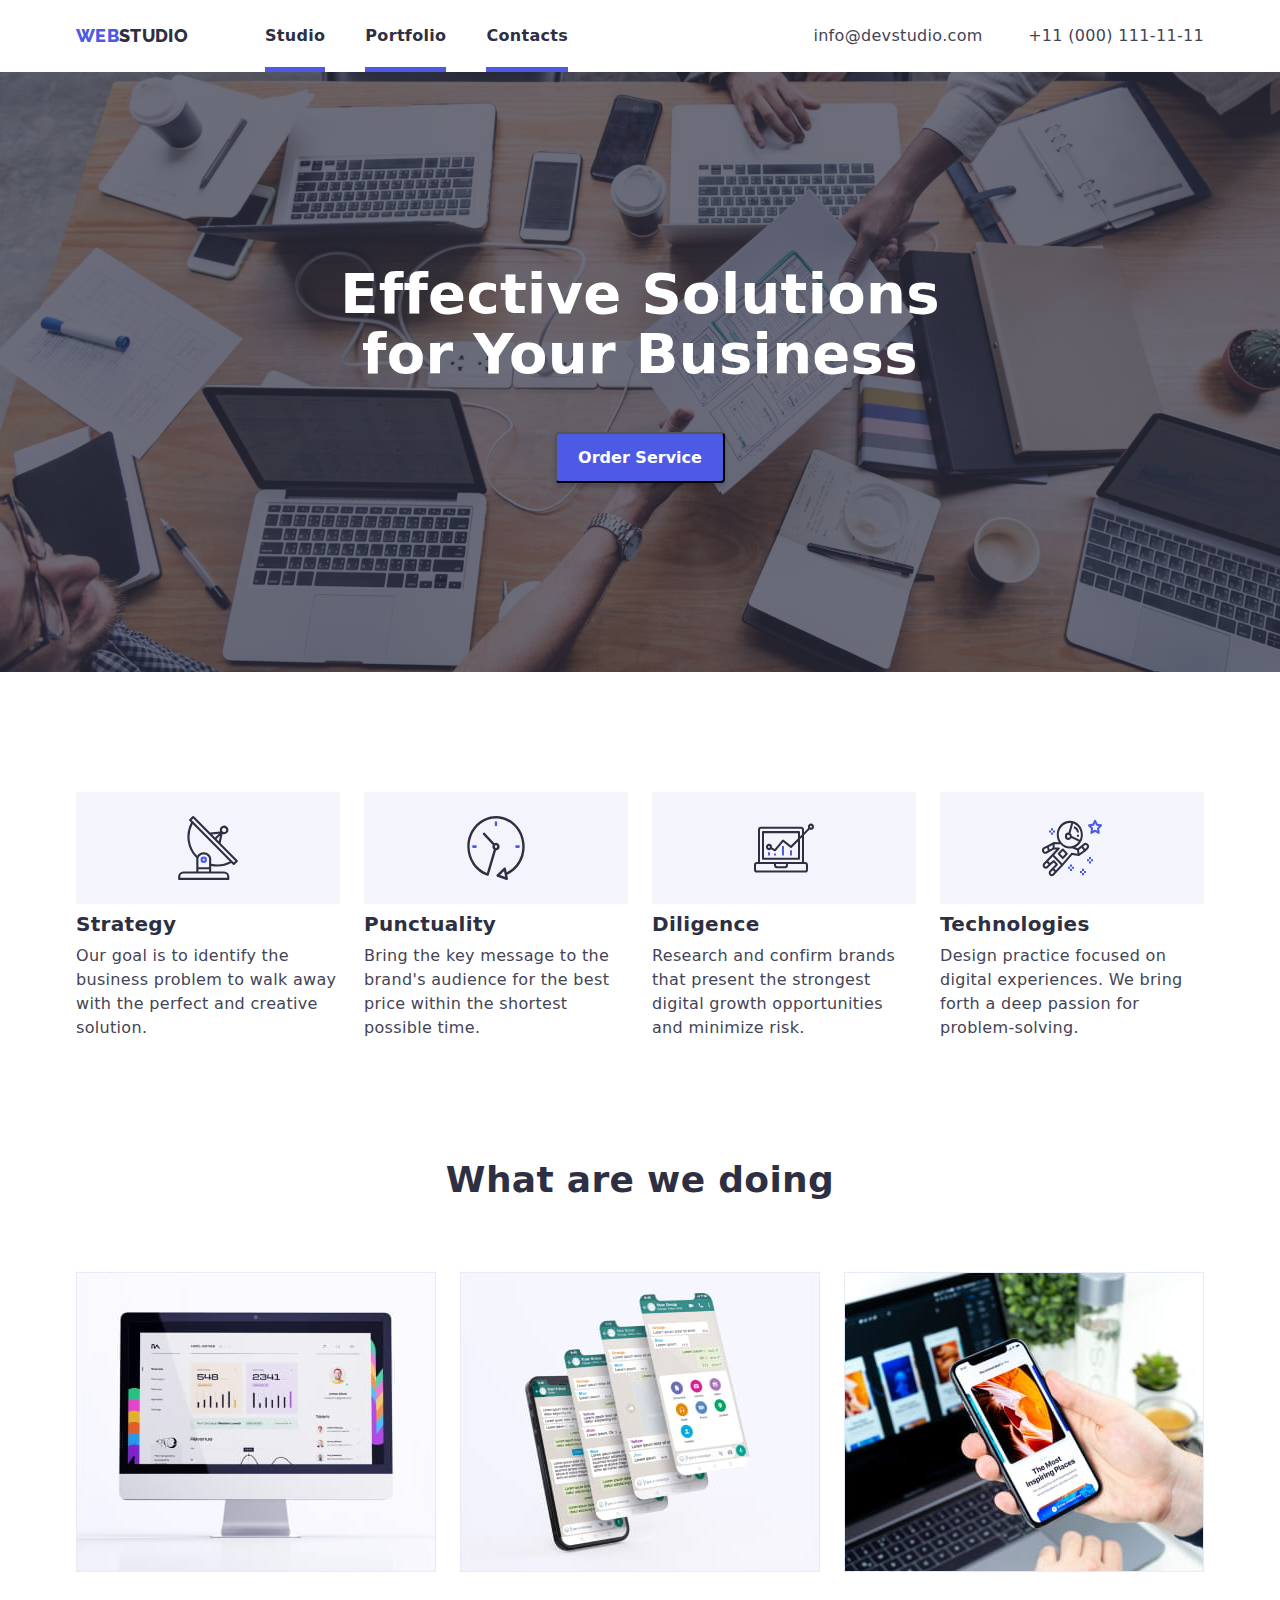
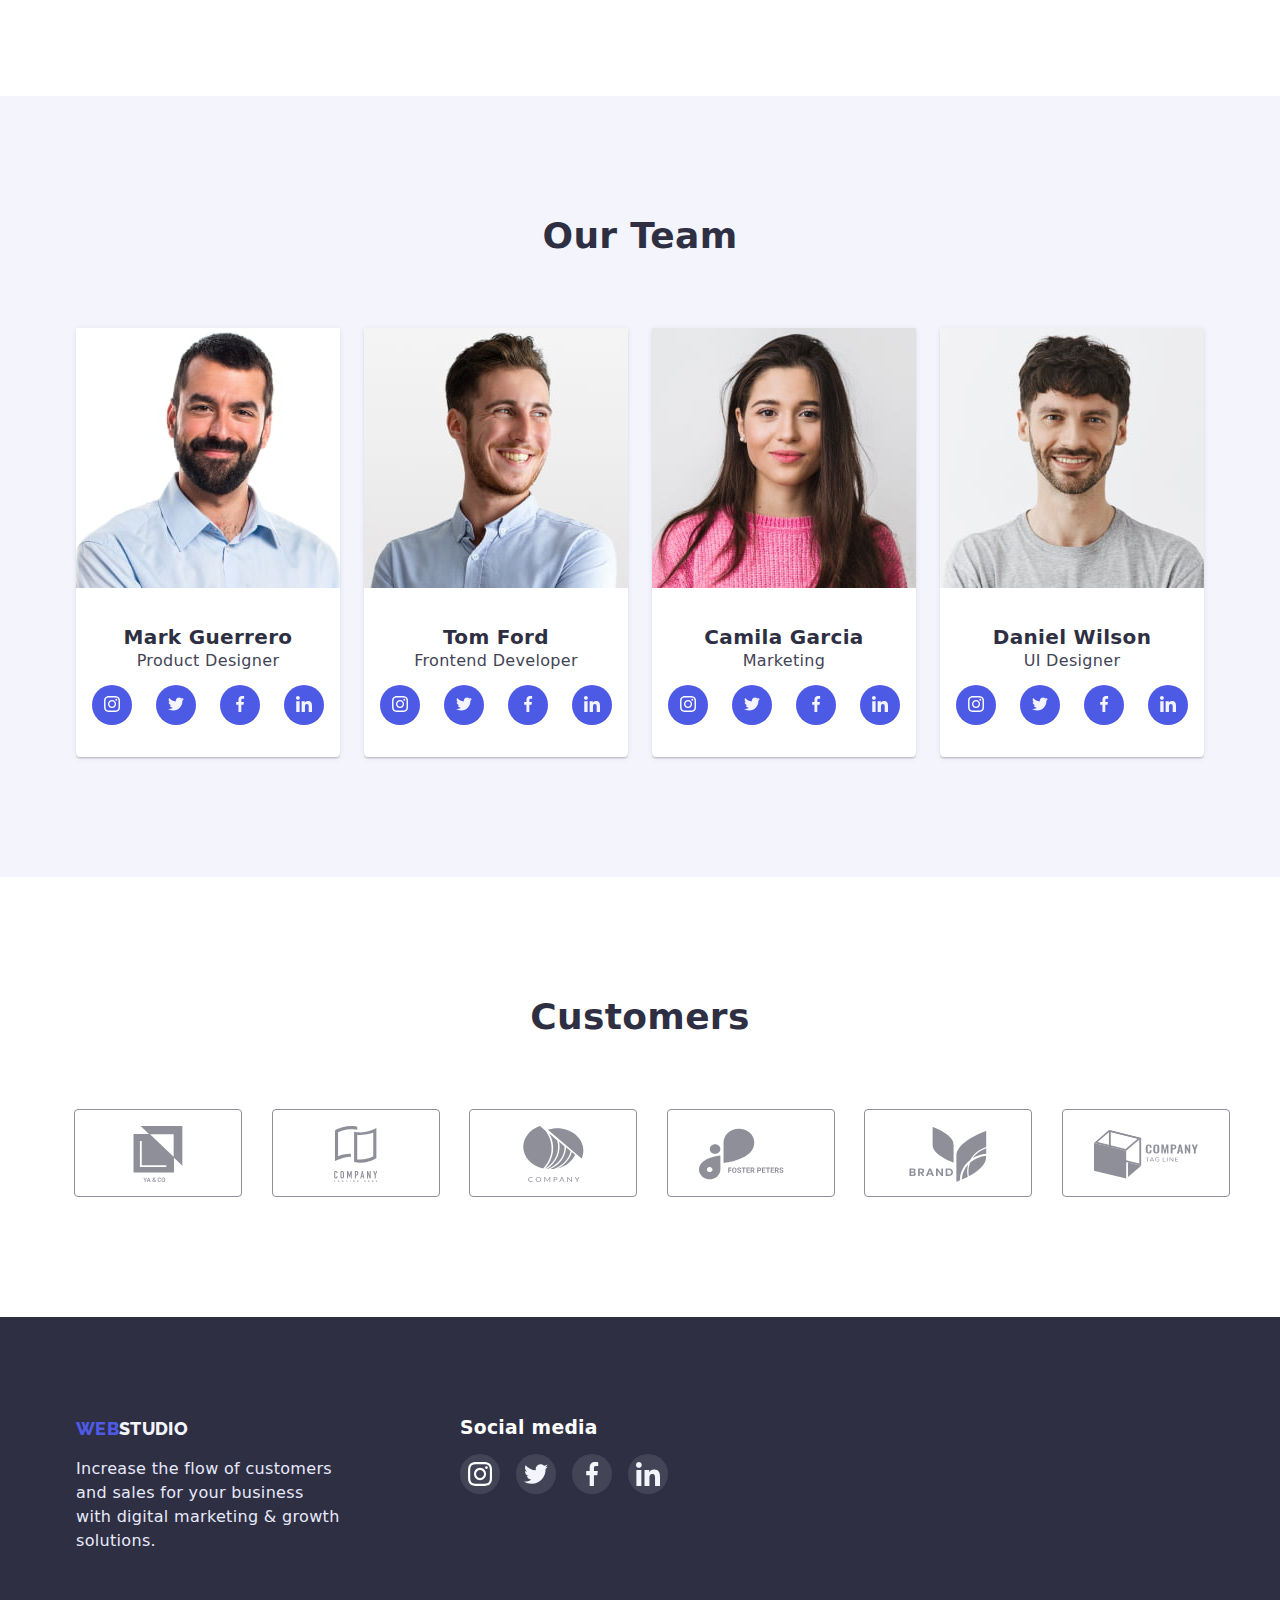
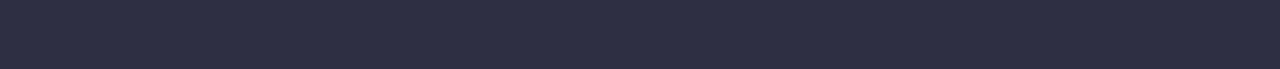
==== index.html @ 5c19c7af "fixed hw-5" ====
<!DOCTYPE html>
<html lang="en">
  <head>
    <meta charset="UTF-8" />
    <meta http-equiv="X-UA-Compatible" content="IE=edge" />
    <meta name="viewport" content="width=device-width, initial-scale=1.0" />
    <title>HW-6-</title>
    <link rel="preconnect" href="https://fonts.googleapis.com" />
    <link rel="preconnect" href="https://fonts.gstatic.com" crossorigin />
    <link
      href="https://fonts.googleapis.com/css2?family=Raleway:wght@800&family=Roboto:wght@400;700&display=swap"
      rel="stylesheet"
    />
    <link rel="stylesheet" href="css/styles.css" />
    <link rel="stylesheet" href="https://cdnjs.cloudflare.com/ajax/libs/modern-normalize/1.1.0/modern-normalize.min.css">
  </head>
  <body class="list" >
    <header class="header">
      <div class="container">
      <nav class="navigation">
        <a class="logo" href=""><span class="logo-web">WEB</span>STUDIO</a>
        <ul class="site-nav list">
          <li class="item"><a class="menu-link" href="index.html">Studio</a></li>
          <li class="item"><a class="menu-link is-hidden" href="portfolio.html">Portfolio</a></li>
          <li class="item"><a class="menu-link" href="">Contacts</a></li>
        </ul>
      </nav>
      <div class="contact">
      <a class="contacts" href="mailto:info@devstudio.com"
        >info@devstudio.com</a
      >
      <a class="contacts" href="tel:+11000111-11-11">+11 (000) 111-11-11</a>
      </div>
    </div>
    </header>
    <main>
      <div class="backdrop is-hidden" data-modal>
        <div class="modal">
          <button class="modal-btn" data-modal-close>
            <img class="icon-close" src="./images/close.jpg" alt="">
          </button>
        </div>
      </div>
      <section class="main">
        <div class="overlay">
        <h1 class="hero-title">Effective Solutions <br> for Your Business</h1>
        <button class="button-hero" type="button" data-modal-open>Order Service</button>
        </div>
      </section>
      <section class="about-company">
        <div class="container">
        <ul class="about list">
          <li class="about-item ">
            <h3>Strategy</h3>
            <p>
              Our goal is to identify the business problem to walk away with the
              perfect and creative solution.
            </p>
          </li>
          <li class="about-item">
            <h3>Punctuality</h3>
            <p>
              Bring the key message to the brand's audience for the best price
              within the shortest possible time.
            </p>
          </li>
          <li class="about-item ">
            <h3>Diligence</h3>
            <p>
              Research and confirm brands that present the strongest digital
              growth opportunities and minimize risk.
            </p>
          </li>
          <li class="about-item ">
            <h3>Technologies</h3>
            <p>
              Design practice focused on digital experiences. We bring forth a
              deep passion for problem-solving.
            </p>
          </li>
        </ul>
      </section>
      <section class="What-are-we-doing">
        <h2>What are we doing</h2>
        <div class="container">
        <ul class="image list">
          <li>
            <img src="./images/monitor.jpg" alt="monitor screen" width="360" />
          </li>
          <li>
            <img src="./images/tabs.jpg" alt="phone tabs" width="360" />
          </li>
          <li>
            <img
              src="./images/screens.jpg"
              alt="phone and laptop"
              width="360"
            />
          </li>
        </ul>
      </div>
      </section>
      <section class="team">
        <h2>Our Team</h2>
        <div class="container">
        <ul class="team-list list">
          
          <li>
            <img src="./images/img.jpg" alt="Mark Guerrero" />
            <div class="container-team">
            <h3>Mark Guerrero</h3>
            <p>Product Designer</p>
            <div class="icon-link">
            <a class="instagram" href="">
            <svg class="icon-instagram">
              <use href="./images/symbol-defs.svg#icon-instagram"></use>
            </svg>
            </a>
            <a class="twitter" href="">
            <svg class="icon-twitter">
              <use href="./images/symbol-defs.svg#icon-twitter"></use>
            </svg>
            </a>
            <a class="facebook" href="">
              <svg class="icon-facebook">
                <use href="./images/symbol-defs.svg#icon-facebook"></use>
              </svg>
              </a>
              <a class="linkedin" href="">
                <svg class="icon-linkedin">
                  <use href="./images/symbol-defs.svg#icon-linkedin"></use>
                </svg>
                </a>
              </div>
            </div>
          </li>
          <li>
            <img src="./images/img(1).jpg" alt="Tom Ford" />
            <div class="container-team">
            <h3>Tom Ford</h3>
            <p>Frontend Developer</p>
            <div class="icon-link">
              <a class="instagram" href="">
              <svg class="icon-instagram">
                <use href="./images/symbol-defs.svg#icon-instagram"></use>
              </svg>
              </a>
              <a class="twitter" href="">
              <svg class="icon-twitter">
                <use href="./images/symbol-defs.svg#icon-twitter"></use>
              </svg>
              </a>
              <a class="facebook" href="">
                <svg class="icon-facebook">
                  <use href="./images/symbol-defs.svg#icon-facebook"></use>
                </svg>
                </a>
                <a class="linkedin" href="">
                  <svg class="icon-linkedin">
                    <use href="./images/symbol-defs.svg#icon-linkedin"></use>
                  </svg>
                  </a>
                </div>
            </div>
          </li>
          <li>
            <img src="./images/img(2).jpg" alt="Camila Garcia" />
            <div class="container-team">
            <h3>Camila Garcia</h3>
            <p>Marketing</p>
            <div class="icon-link">
              <a class="instagram" href="">
              <svg class="icon-instagram">
                <use href="./images/symbol-defs.svg#icon-instagram"></use>
              </svg>
              </a>
              <a class="twitter" href="">
              <svg class="icon-twitter">
                <use href="./images/symbol-defs.svg#icon-twitter"></use>
              </svg>
              </a>
              <a class="facebook" href="">
                <svg class="icon-facebook">
                  <use href="./images/symbol-defs.svg#icon-facebook"></use>
                </svg>
                </a>
                <a class="linkedin" href="">
                  <svg class="icon-linkedin">
                    <use href="./images/symbol-defs.svg#icon-linkedin"></use>
                  </svg>
                  </a>
                </div>
            </div>
          </li>
          <li>
            <img src="./images/img(3).jpg" alt="Daniel Wilson" />
            <div class="container-team">
            <h3>Daniel Wilson</h3>
            <p>UI Designer</p>
            <div class="icon-link">
              <a class="instagram" href="">
              <svg class="icon-instagram">
                <use href="./images/symbol-defs.svg#icon-instagram"></use>
              </svg>
              </a>
              <a class="twitter" href="">
              <svg class="icon-twitter">
                <use href="./images/symbol-defs.svg#icon-twitter"></use>
              </svg>
              </a>
              <a class="facebook" href="">
                <svg class="icon-facebook">
                  <use href="./images/symbol-defs.svg#icon-facebook"></use>
                </svg>
                </a>
                <a class="linkedin" href="">
                  <svg class="icon-linkedin">
                    <use href="./images/symbol-defs.svg#icon-linkedin"></use>
                  </svg>
                  </a>
                </div>
            </div>
          </li>
        </ul>
      </div>
      </section>
      <section class="customers">
        <h2>Customers</h2>
        <div class="brands">
          <ul class="list">
            <li>
              <a class="link-brand" href="">
                <svg class="cust yaco">
                  <use href="./images/symbol-defs.svg#icon-yaco"></use>
                </svg>
                </a>
            </li>
            <li>
              <a class="link-brand" href="">
                <svg class="cust tagline">
                  <use href="./images/symbol-defs.svg#icon-tagline"></use>
                </svg>
                </a>
            </li>
            <li>
              <a class="link-brand" href="">
                <svg class="cust company">
                  <use href="./images/symbol-defs.svg#icon-company"></use>
                </svg>
                </a>
            </li>
            <li>
              <a class="link-brand" href="">
                <svg class="cust">
                  <use href="./images/symbol-defs.svg#icon-fosterpeters"></use>
                </svg>
                </a>
            </li>
            <li>
              <a class="link-brand" href="">
                <svg class="cust">
                  <use href="./images/symbol-defs.svg#icon-brand"></use>
                </svg>
                </a>
            </li>
            <li>
              <a class="link-brand" href="">
                <svg class="cust">
                  <use href="./images/symbol-defs.svg#icon-companytagline"></use>
                </svg>
                </a>
            </li>
          </ul>
          </div>
      </section>
    </main>
    <footer class="footer">
      <div class="container-footer">
        <div>
      <a class="logo-footer" href=""><span class="logo-web">WEB</span>STUDIO</a>
      <p>
        Increase the flow of customers and sales for your business with digital
        marketing & growth solutions.
      </p>
      </div>
      <div class="social-media">
        <h3>
          Social media
        </h3>
        <div class="link-footer">
        <ul class="list link-list-footer">
        <li><a class="instagramf" href="">
          <svg class="icon-instagramf">
            <use href="./images/symbol-defs.svg#icon-instagram"></use>
          </svg>
          </a></li>
          <li><a class="twitterf" href="">
          <svg class="icon-twitterf">
            <use href="./images/symbol-defs.svg#icon-twitter"></use>
          </svg>
          </a></li>
          <li><a class="facebookf" href="">
            <svg class="icon-facebookf">
              <use href="./images/symbol-defs.svg#icon-facebook"></use>
            </svg>
            </a></li>
            <li><a class="linkedinf" href="">
              <svg class="icon-linkedinf">
                <use href="./images/symbol-defs.svg#icon-linkedin"></use>
              </svg>
              </a></li>
            </ul>
            </div>
      </div>
    </div>
    </footer>
    <script src="./js/modal.js"></script>
  </body>
</html>
---- css/styles.css ----
:root {
  --primary-text-color: #fff;
  --secondary-text-color: #2e2f42;
  --title-text-color: #434455;
  --accent-color: #4d5ae5;
}

body {
  background-color: #fff;
  font-family: roboto, sans-serif;
  letter-spacing: 0.02em;
}

.list {
  list-style: none;
  padding: 0;
  margin: 0;
}
/* site nav */
.site-nav a {
  font-weight: 600;
  font-size: 16px;
  line-height: 1.5;
  text-decoration: none;
  color: var(--secondary-text-color);
}
.contacts {
  font-size: 16px;
  line-height: 1.5;
  color: #434455;
  text-decoration: none;
}
.logo-web {
  font-family: "Raleway";
  font-style: normal;
  font-weight: 800;
  font-size: 18px;
  line-height: 1.33;
  color: #4d5ae5;
  text-decoration: none;
}
.logo {
  font-family: "Raleway";
  font-style: normal;
  font-weight: 800;
  font-size: 18px;
  line-height: 1.33;
  color: #2e2f42;
  text-decoration: none;
  margin-right: 77px;
}
.item {
  position: relative;
}
.menu-link {
  transition: color 250ms cubic-bezier(0.4, 0, 0.2, 1);
}
.menu-link::after {
content: "";
display: inline-block;
position: absolute;
width: 100%;
height: 5px;
bottom: -24px;
left: 0;
background-color: #4D5AE5;
opacity: 1;
transition: opacity 250ms cubic-bezier(0.4, 0, 0.2, 1);
}
/* .menu-link:hover,
.menu-link:focus {
  color: #4D5AE5;
} */
/* .menu-link:hover::after,
.menu-link:focus::after {
  opacity: 1;
} */
.main h1 {
  font-weight: 600;
  font-size: 56px;
  line-height: 1.07;
  color: var(--primary-text-color);
  text-align: center;
}
.main {
  text-align: center;
}
.backdrop {
  position: fixed;
  top: 0;
  left: 0;

  width: 100%;
  height: 100%;

  background-color: rgba(46, 47, 66, 0.4);
  
  transition: opacity 250ms cubic-bezier(0.4, 0, 0.2, 1);
  
}
.modal {
  position: absolute;
  display: flex;
  top: 50%;
  left: 50%;
  transform: translate(-50%, -50%);
  flex-direction: row-reverse;
  
  width: 408px;
  height: 576px;

  background-color: #FCFCFC;
  border-radius: 4px;
}
.backdrop.is-hidden {
opacity: 0;
pointer-events: none;
visibility: hidden;
}
.modal-btn {
  padding: 0;
  text-align: center;
  display: flex;
  justify-content: center;
  padding-top: 8px;
  margin-top: 24px;
  margin-right: 24px;
  
  width: 24px;
  height: 24px;
  border-radius: 50%;
  cursor: pointer;
  border: 1px solid rgba(0, 0, 0, 0.1);
}
.icon-close {
  display: block;
  
}
.overlay {
  padding-top: 192px;
  justify-content: center;
  text-align: center;
  max-width: 1600px;
  height: 600px;
  margin-left: auto;
  margin-right: auto;
  background-image: linear-gradient(
      to right,
      rgba(46, 47, 66, 0.7),
      rgba(46, 47, 66, 0.7)
    ),
    url(../images/people-office.jpg);
  background-size: cover;
  background-repeat: no-repeat;
}
.navigation {
  display: flex;
}
.header {
  display: flex;
  align-items: center;

  padding-top: 24px;
  padding-bottom: 24px;

  background-color: #fff;
  box-shadow: 0px 2px 1px rgba(46, 47, 66, 0.08),
    0px 1px 1px rgba(46, 47, 66, 0.16), 0px 1px 6px rgba(46, 47, 66, 0.08);
}
.contact {
  margin-left: auto;
}
.contacts + .contacts {
  margin-left: 40px;
}
.site-nav {
  display: flex;
}
.item + .item {
  margin-left: 40px;
}
.hero-title {
  margin-top: 0;
  margin-bottom: 48px;
}

.about {
  display: flex;
}
.about li {
  width: 264px;
}
.about-item::before {
  display: block;
  content: "";
  height: 112px;
  background-color: #f4f4fd;
  margin-bottom: 8px;
}
.about-item:nth-child(1)::before {
  background-image: url(../images/antenna.svg);
  background-size: 60px 64px;
  background-repeat: no-repeat;
  background-position: center;
}
.about-item:nth-child(2)::before {
  background-image: url(../images/clock.svg);
  background-size: 60px 64px;
  background-repeat: no-repeat;
  background-position: center;
}
.about-item:nth-child(3)::before {
  background-image: url(../images/diagram.svg);
  background-size: 60px 64px;
  background-repeat: no-repeat;
  background-position: center;
}
.about-item:nth-child(4)::before {
  background-image: url(../images/astronaut.svg);
  background-size: 60px 64px;
  background-repeat: no-repeat;
  background-position: center;
}
.button-hero {
  width: 170px;
  height: 51px;
  left: 635px;
  top: 432px;
  box-shadow: 0px 4px 4px rgba(0, 0, 0, 0.15);
  border-radius: 4px;
  background-color: var(--accent-color);
  box-shadow: 0px 4px 4px rgba(0, 0, 0, 0.15);
  border-radius: 4px;

  font-weight: 600;
  font-size: 16px;
  line-height: 1.19;
  color: #ffffff;
  cursor: pointer;
  transition-property: background-color;
  transition-duration: 250ms;
  transition-timing-function: cubic-bezier(0.4, 0, 0.2, 1);
}
.button-hero:hover,
.button-hero:focus {
  background-color: #404BBF;
}
.about-company {
  background-color: #fff;
  padding-top: 120px;
  padding-bottom: 120px;
}
.about li + li {
  margin-left: 24px;
}
.about-company h3 {
  font-weight: 600;
  font-size: 20px;
  line-height: 1.2;
  color: var(--secondary-text-color);
}
.about-company p {
  font-size: 16px;
  line-height: 1.5;
  color: var(--title-text-color);
}
.What-are-we-doing {
  text-align: center;
  padding-bottom: 120px;
}
.image {
  display: flex;
}

.image li + li {
  margin-left: 24px;
}
.What-are-we-doing h2 {
  font-weight: 600;
  font-size: 36px;
  line-height: 1.11;
  color: var(--secondary-text-color);
  margin: 0;
  margin-bottom: 72px;
}
.team {
  text-align: center;
  margin: 0;
  padding-top: 120px;
  background-color: #f4f4fd;
  padding-bottom: 120px;
}
.icon-link {
  display: flex;
  margin-top: 12px;
  
}
.icon-instagram {
  width: 16px;
  height: 16px;
  cursor: pointer;
  margin-top: 28%;
  fill: #fff;
}
.instagram {
  display: block;
  width: 40px;
  height: 40px;
  background-color: #4d5ae5;
  border-radius: 50%;
  margin-left: 16px;
}

.twitter {
  display: block;
  width: 40px;
  height: 40px;
  background-color: #4d5ae5;
  border-radius: 50%;
  margin-left: 24px;
}
.icon-twitter {
  width: 16px;
  height: 16px;
  cursor: pointer;
  margin-top: 28%;
  fill: #fff;
}
.facebook {
  display: block;
  width: 40px;
  height: 40px;
  background-color: #4d5ae5;
  border-radius: 50%;
  margin-left: 24px;
}
.icon-facebook {
  width: 16px;
  height: 16px;
  cursor: pointer;
  margin-top: 28%;
  fill: #fff;
}
.linkedin {
  display: block;
  width: 40px;
  height: 40px;
  background-color: #4d5ae5;
  border-radius: 50%;
  margin-left: 24px;
}
.icon-linkedin {
  width: 16px;
  height: 16px;
  cursor: pointer;
  margin-top: 28%;
  fill: #fff;
}
.link-list-footer {
  display: flex;
}
.instagramf {
  width: 100%;
  height: 100%;
  transition-property: background-color;
  transition-duration: 250ms;
  transition-timing-function:  cubic-bezier(0.4, 0, 0.2, 1);
}
.link-list-footer a {
  display: flex;
  width: 40px;
  height: 40px;
  background-color: rgba(255, 255, 255, 0.1);
  border-radius: 50%;
  align-items: center;
  justify-content: center;
}
.instagramf:hover,
.instagramf:focus {
  background-color: #31D0AA;
  border-radius: 50%;
  
}
.twitterf:hover,
.twitterf:focus {
  background-color: #31D0AA;
  border-radius: 50%;
}
.facebookf:hover,
.facebookf:focus {
  background-color: #31D0AA;
  border-radius: 50%;
}
.linkedinf:hover,
.linkedinf:focus {
  background-color: #31D0AA;
  border-radius: 50%;
}
 
.icon-instagramf {
  width: 24px;
  height: 24px;
  cursor: pointer;
  fill: #fff;
}
.icon-twitterf {
  width: 24px;
  height: 24px;
  cursor: pointer;
  fill: #fff;
}
.twitterf {
  width: 40px;
  height: 40px;
  background-color: rgba(255, 255, 255, 0.1);
  border-radius: 50%;
  margin-left: 16px;
  transition-property: background-color;
  transition-duration: 250ms;
  transition-timing-function:  cubic-bezier(0.4, 0, 0.2, 1);
}
.facebookf {
  width: 40px;
  height: 40px;
  background-color: rgba(255, 255, 255, 0.1);
  border-radius: 50%;
  margin-left: 16px;
  transition-property: background-color;
  transition-duration: 250ms;
  transition-timing-function:  cubic-bezier(0.4, 0, 0.2, 1);
}
.icon-facebookf {
  width: 24px;
  height: 24px;
  cursor: pointer;
  fill: #fff;
}
.linkedinf {
  width: 40px;
  height: 40px;
  background-color: rgba(255, 255, 255, 0.1);
  border-radius: 50%;
  margin-left: 16px;
  transition-property: background-color;
  transition-duration: 250ms;
  transition-timing-function:  cubic-bezier(0.4, 0, 0.2, 1);
}
.icon-linkedinf {
  width: 24px;
  height: 24px;
  cursor: pointer;
  fill: #fff;
}
.team-list li + li {
  margin-left: 24px;
}
.team-list {
  display: flex;
}
.team-list li {
  background-color: #fff;
  box-shadow: 0px 1px 6px rgba(46, 47, 66, 0.08),
    0px 1px 1px rgba(46, 47, 66, 0.16), 0px 2px 1px rgba(46, 47, 66, 0.08);
  border-radius: 0px 0px 4px 4px;
  border-radius: 0px 0px 4px 4px;
}
.container-team {
  padding-top: 32px;
  padding-bottom: 32px;
}
.team h2 {
  font-weight: 600;
  font-size: 36px;
  line-height: 1.11;
  color: var(--secondary-text-color);
  margin: 0;
  margin-bottom: 72px;
}
.team p {
  font-size: 16px;
  line-height: 1.5;
  color: var(--title-text-color);
  margin: 0;
}
.team h3 {
  font-weight: 600;
  font-size: 20px;
  line-height: 1.2;
  color: var(--secondary-text-color);
  margin: 0;
}
.footer p {
  font-size: 16px;
  line-height: 1.5;
  color: #e7e9fc;
  margin-top: 16px;
}
.customers {
  text-align: center;
  padding: 120px 0;
}
.customers h2 {
  margin: 0;
  margin-bottom: 72px;
  font-weight: 600;
  font-size: 36px;
  line-height: 1.11;
  color: var(--secondary-text-color);
}
.brands {
  display: flex;
  display: inline-block;
  margin: 0 auto;
  padding-left: 15px;
  padding-right: 15px;
}
.brands li {
  width: 168px;
  height: 88px;
  display: inline-block;
  margin-left: 24px;
}
.link-brand {
  border: 1px solid #8E8F99;
  display: block;
  width: 168px;
  height: 88px;
  border-radius: 4px;
  color: #8E8F99;
  transition-property: color;
  transition-duration: 250ms;
  transition-timing-function:  cubic-bezier(0.4, 0, 0.2, 1);
}
.cust {
  margin-top: 10%;
  fill: currentColor;
  width: 104px;
  height: 56px;
  
}

.link-brand:hover,
.link-brand:focus {
  border: 1px solid #4D5AE5;
  color: #4D5AE5;
  
}


.footer {
  background-color: #2e2f42;
  padding-top: 100px;
  padding-bottom: 100px;
}
.logo-footer {
  text-decoration: none;
  margin-bottom: 16px;
}
.footer a {
  font-family: "Raleway";
  font-style: normal;
  font-weight: 800;
  font-size: 18px;
  line-height: 1.16;
  color: #f4f4fd;
}
.footer p {
  width: 264px;
  margin-top: 16px;
}
.social-media {
  margin-left: 120px; 
}
.social-media h3{
  margin: 0;
  margin-bottom: 16px;
  color: #fff;
}
.link-footer {
  display: flex;
}
.radio-button {
  background-color: #f4f4fd;
  color: #4d5ae5;
  border: 1px solid #e7e9fc;
  border-radius: 4px;
  padding: 12px 24px;
  font-weight: 600;
  font-size: 16px;
  line-height: 1.5;
  
  margin-left: 24px;
  align-items: flex-start;
  transition-property: background-color, box-shadow;
  transition-duration: 250ms;
  transition-timing-function:  cubic-bezier(0.4, 0, 0.2, 1);
}
.radio-button:hover,
.radio-button:focus {
  background-color: #4d5ae5;
  color: #ffffff;
  cursor: pointer;
  box-shadow: 0px 3px 1px rgba(0, 0, 0, 0.1), 0px 2px 1px rgba(0, 0, 0, 0.08), 0px 2px 2px rgba(0, 0, 0, 0.12);
  border-radius: 4px;
}
.portfolio-main li:hover,
.portfolio-main li:focus{
  box-shadow: 0px 1px 6px rgba(46, 47, 66, 0.08), 0px 1px 1px rgba(46, 47, 66, 0.16), 0px 2px 1px rgba(46, 47, 66, 0.08);
}
.portfolio-link h3 {
  font-weight: 600;
  font-size: 20px;
  line-height: 1.2;
  color: var(--secondary-text-color);
  margin: 0;
}
.portfolio-main li:hover .main-overlay,
.portfolio-main li:focus .main-overlay {
  transform: translateY(0);
}
.portfolio-img {
  position: relative;
  width: 360px;
  height: 300px;
  overflow: hidden;
}
.portfolio-link .main-overlay p {
  
  font-size: 16px;
  line-height: 1.5;
  color: #fff;
  margin: 0;
}
.main-overlay {
  position: absolute;
  width: 360px;
  height: 300px;
  background-color: rgba(77, 90, 229, 0.7);
  top: 0;
  left: 0;
  transform: translateY(100%);
  transition: transform 250ms cubic-bezier(0.4, 0, 0.2, 1);
}
.portfolio-link p {
  font-size: 16px;
  line-height: 1.5;
  color: var(--title-text-color);
  margin: 0;
}
.portfolio-main a {
  text-decoration: none;
}
.radio-btn {
  display: flex;
  margin-bottom: 72px;
}
.main-content {
  margin: 0;
  padding: 0;
  padding-top: 96px;

  padding-bottom: 120px;
}
.btn {
  margin-left: 380px;
  margin-right: 380px;
  margin-top: 96px;
  margin-bottom: 72px;
  text-align: center;
}
.portfolio-main {
  display: flex;
  flex-wrap: wrap;
  
}

.portfolio-main li {
  width: 360px;
  margin-right: 24px;
  margin-bottom: 48px;
  border: 0.5px solid #F4F4FD;
  transition-property: box-shadow;
  transition-duration: 250ms;
  transition-timing-function: cubic-bezier(0.4, 0, 0.2, 1);
}
.portfolio-main li:nth-child(3n) {
  margin-right: 0;
}
.portfolio-main li:nth-last-child(-n + 3) {
  margin-bottom: 0px;
}
.container {
  display: flex;
  width: 1158px;
  margin: 0 auto;
  padding-left: 15px;
  padding-right: 15px;
}
.about h3 {
  margin: 0;
}
.about p {
  margin: 0;
  margin-top: 8px;
}
.container-footer {
  display: flex;
  width: 1158px;
  padding-left: 15px;
  margin: 0 auto;
  padding-right: 15px;
}
.container-main {
  flex-wrap: wrap;
  width: 1158px;
  margin: 0 auto;
  display: flex;
  justify-content: center;
}
.container-content-main {
  padding-top: 32px;
  padding-bottom: 32px;
  padding-left: 15px;
  padding-right: 15px;
}
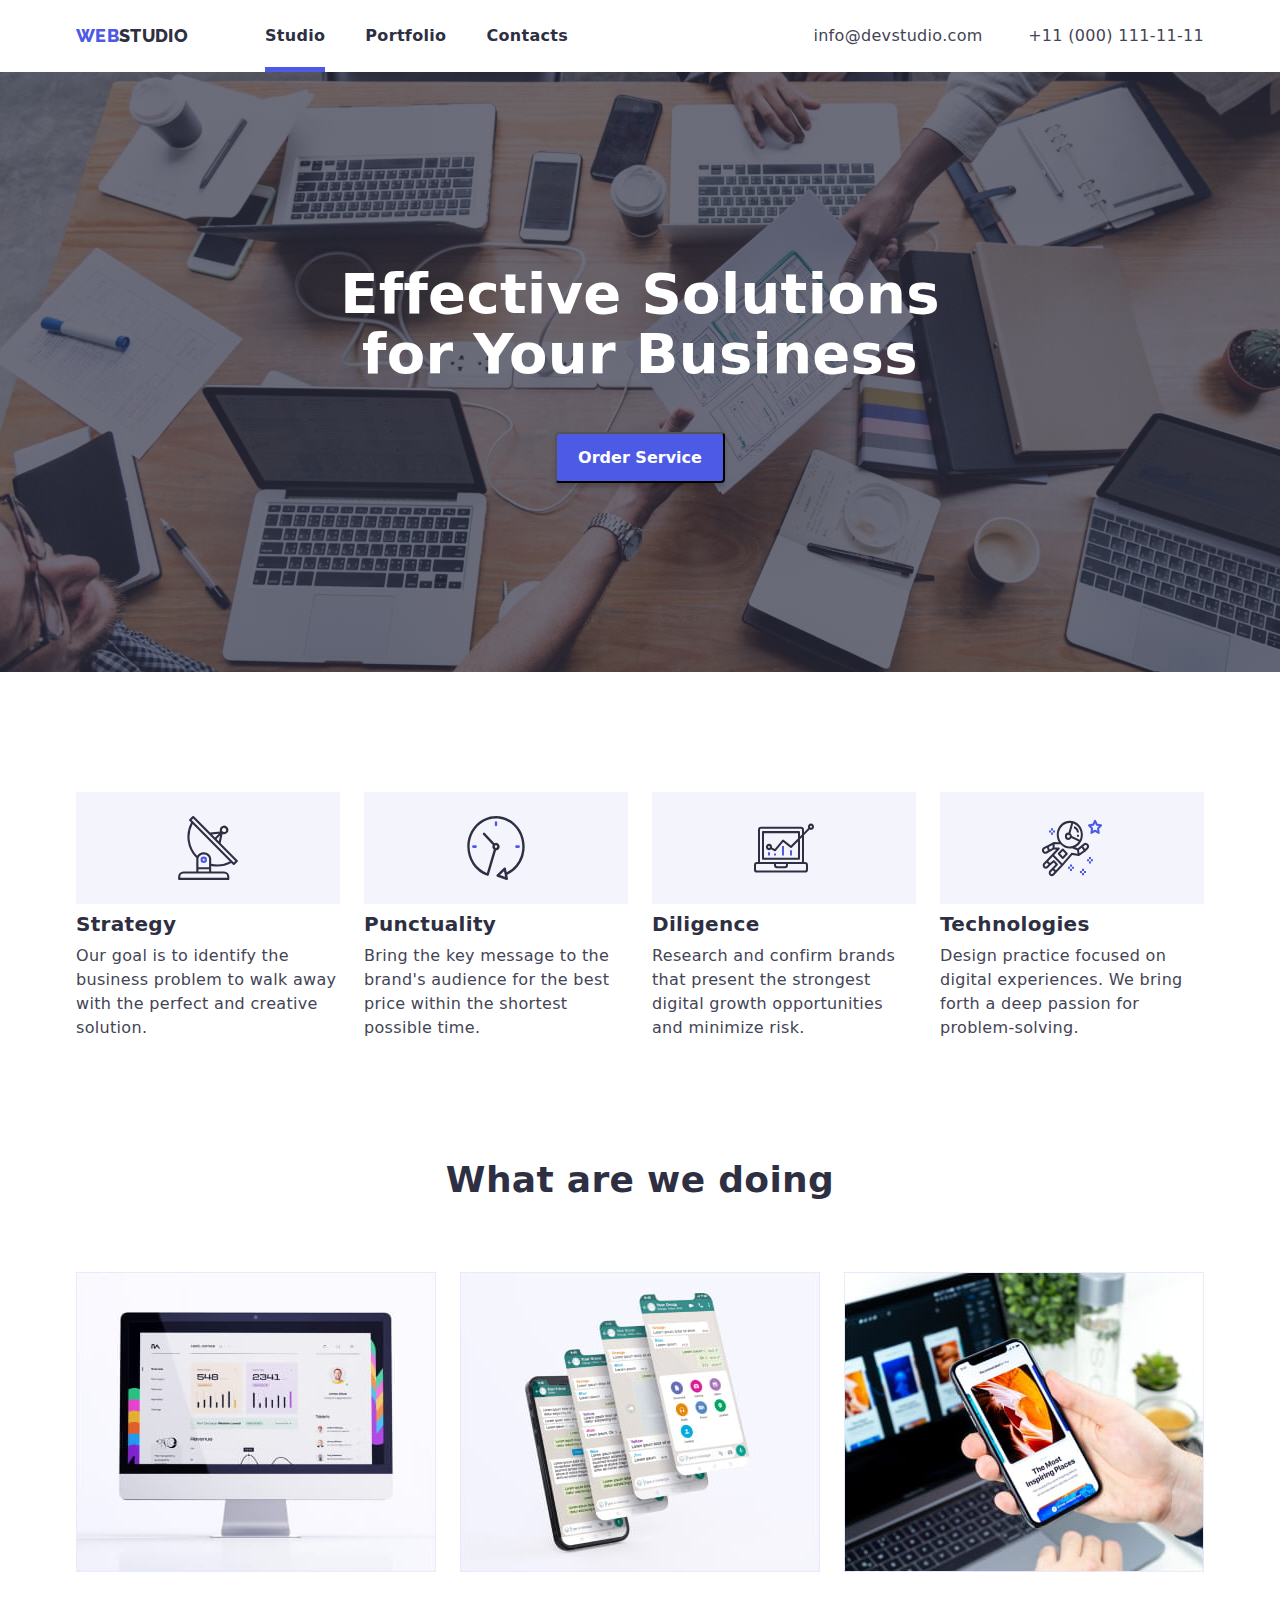
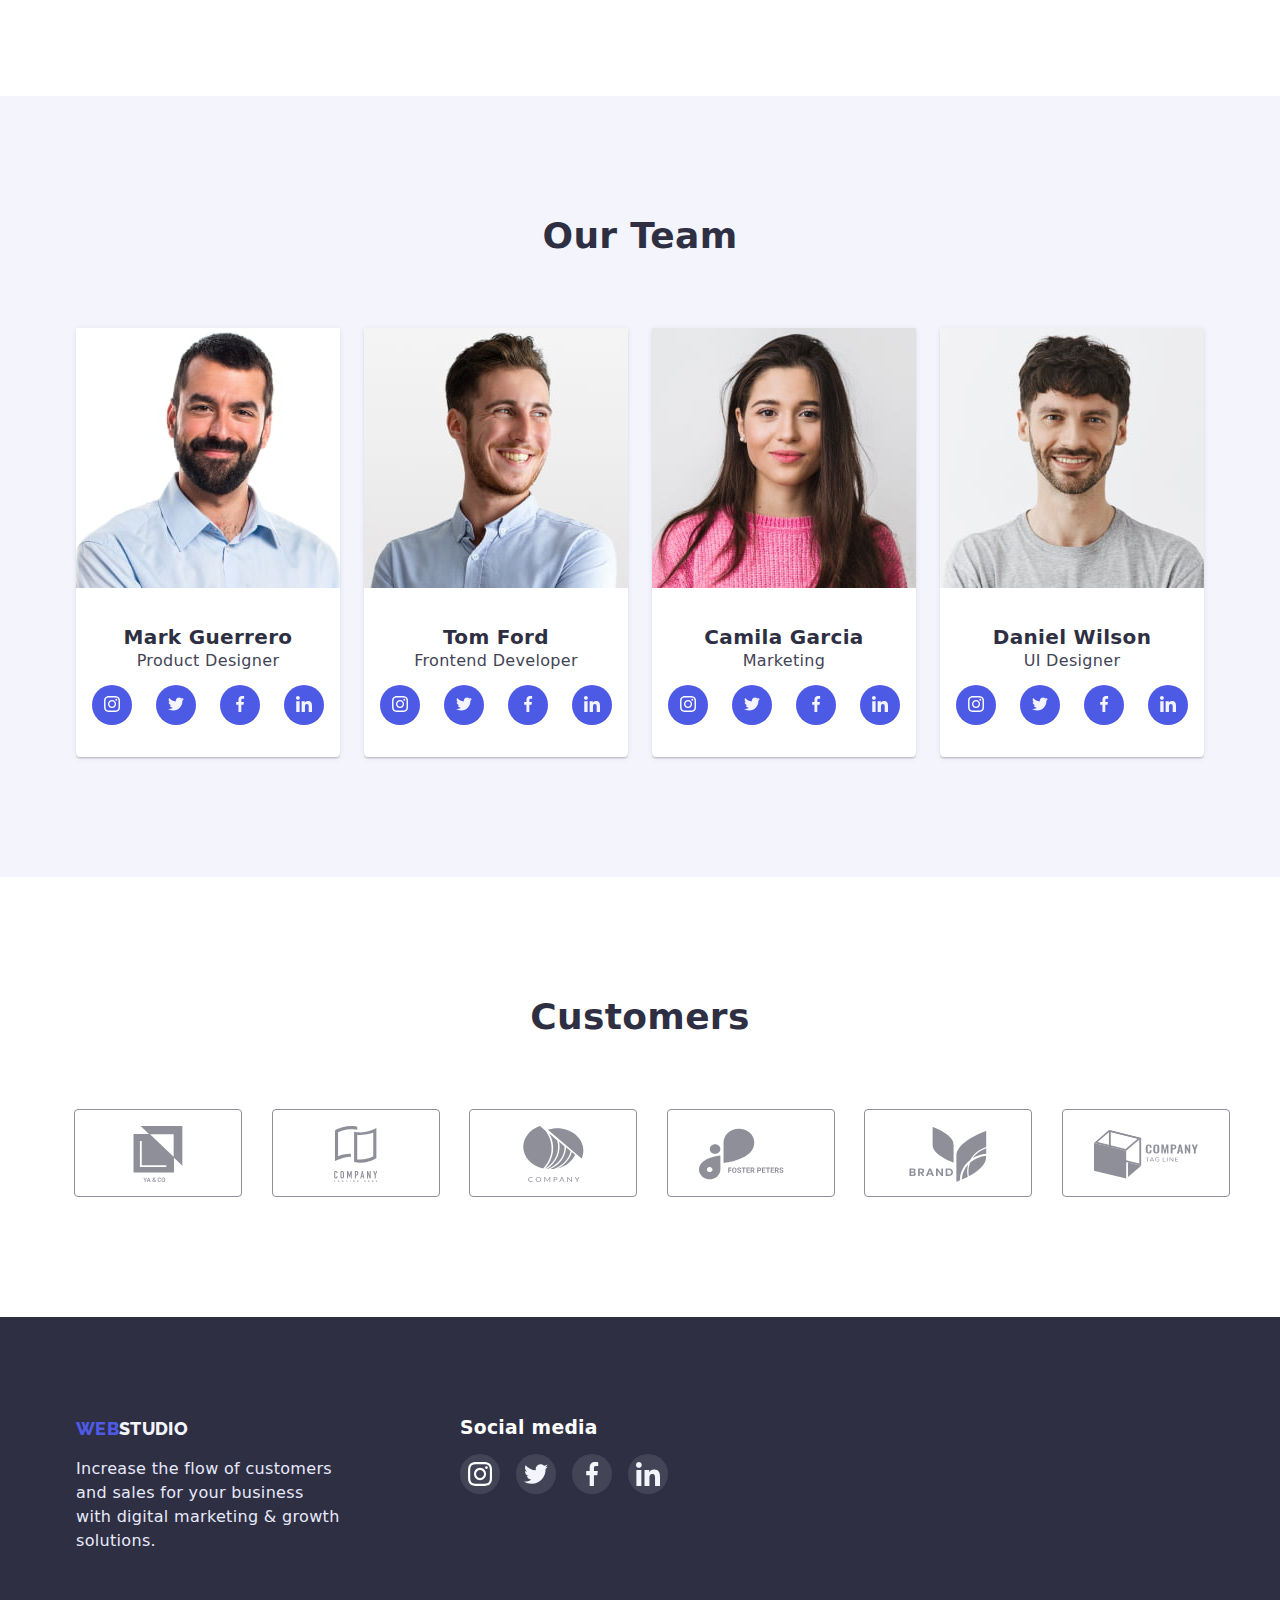
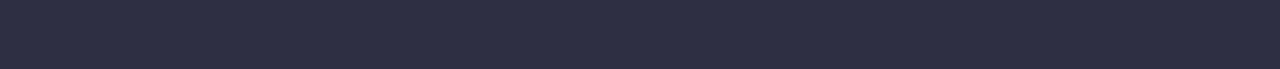
==== commit 29d821ff: "fixed" ====
--- a/index.html
+++ b/index.html
@@ -20,8 +20,8 @@
       <nav class="navigation">
         <a class="logo" href=""><span class="logo-web">WEB</span>STUDIO</a>
         <ul class="site-nav list">
-          <li class="item"><a class="menu-link" href="index.html">Studio</a></li>
-          <li class="item"><a class="menu-link is-hidden" href="portfolio.html">Portfolio</a></li>
+          <li class="item"><a class="menu-link current" href="index.html">Studio</a></li>
+          <li class="item"><a class="menu-link" href="portfolio.html">Portfolio</a></li>
           <li class="item"><a class="menu-link" href="">Contacts</a></li>
         </ul>
       </nav>
--- a/css/styles.css
+++ b/css/styles.css
@@ -55,7 +55,7 @@
 .menu-link {
   transition: color 250ms cubic-bezier(0.4, 0, 0.2, 1);
 }
-.menu-link::after {
+.current::after {
 content: "";
 display: inline-block;
 position: absolute;
@@ -67,14 +67,11 @@
 opacity: 1;
 transition: opacity 250ms cubic-bezier(0.4, 0, 0.2, 1);
 }
-/* .menu-link:hover,
+.menu-link:hover,
 .menu-link:focus {
   color: #4D5AE5;
-} */
-/* .menu-link:hover::after,
-.menu-link:focus::after {
-  opacity: 1;
-} */
+}
+
 .main h1 {
   font-weight: 600;
   font-size: 56px;
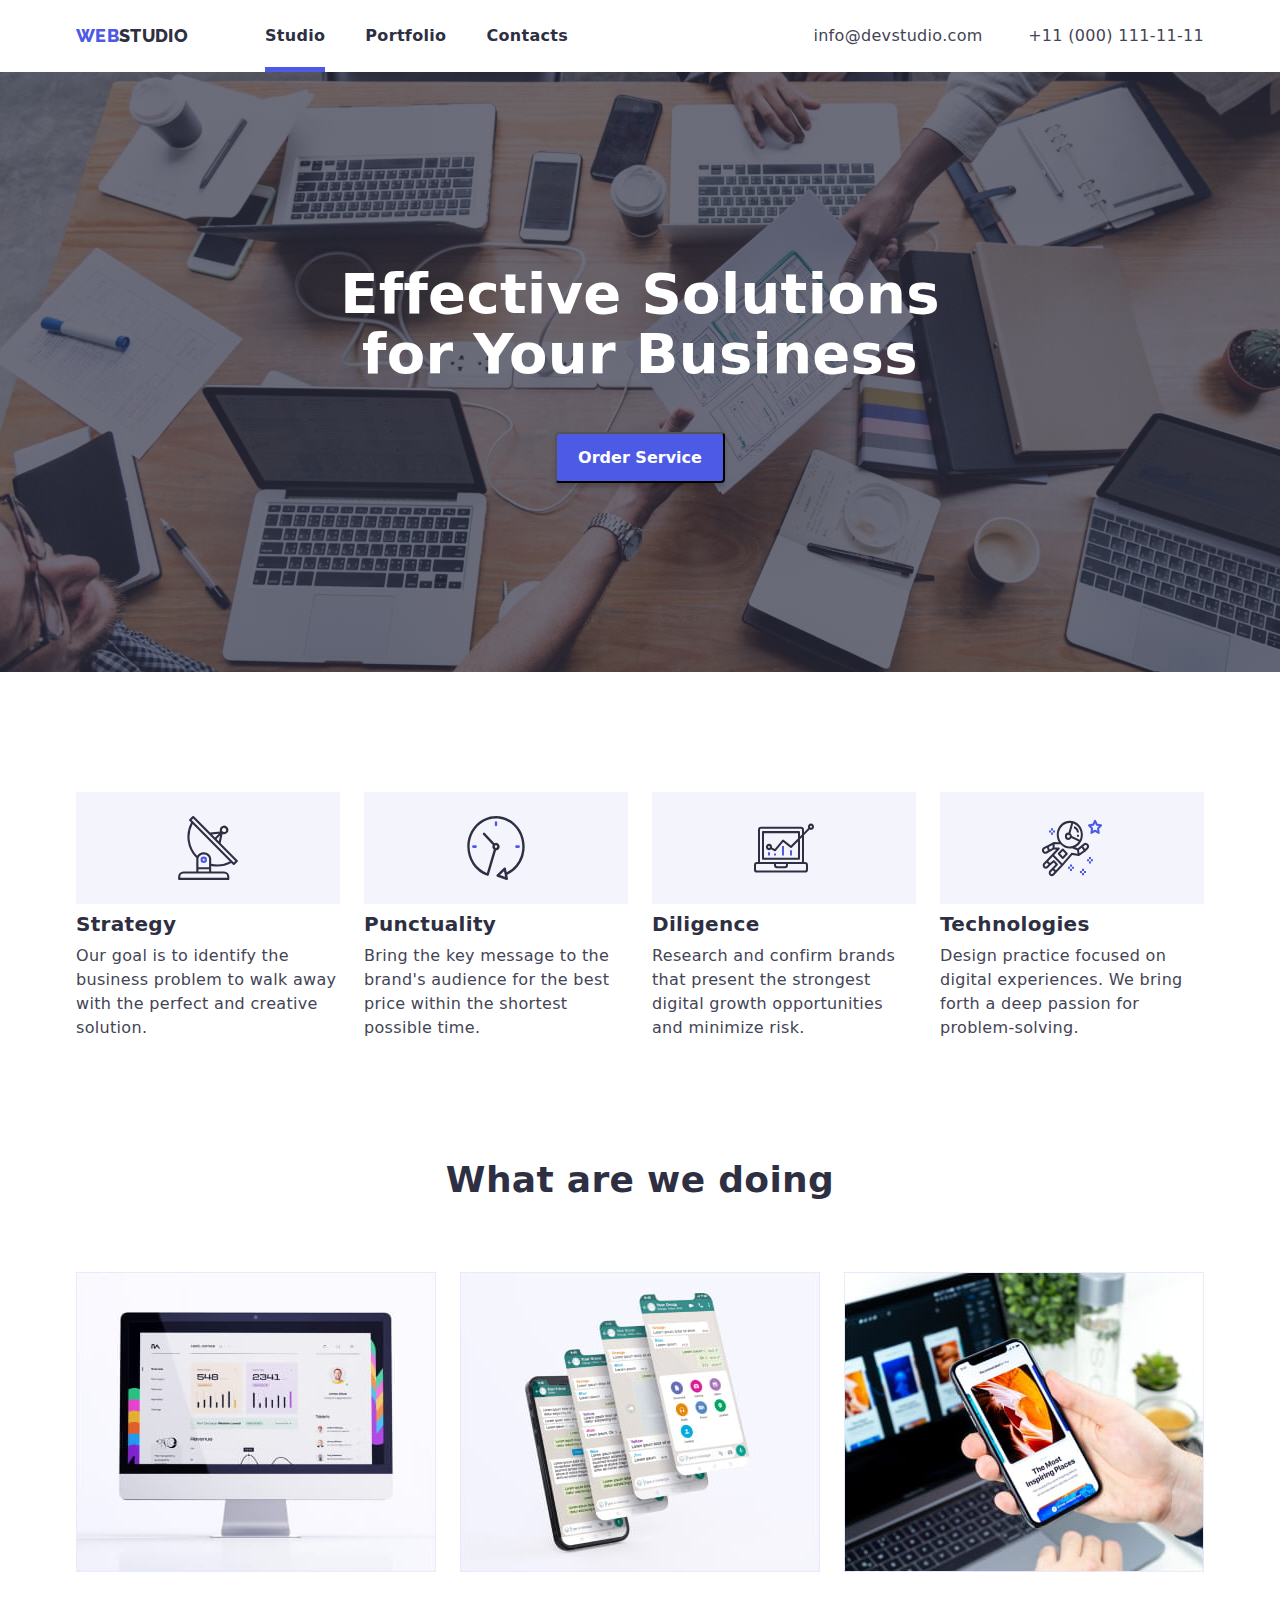
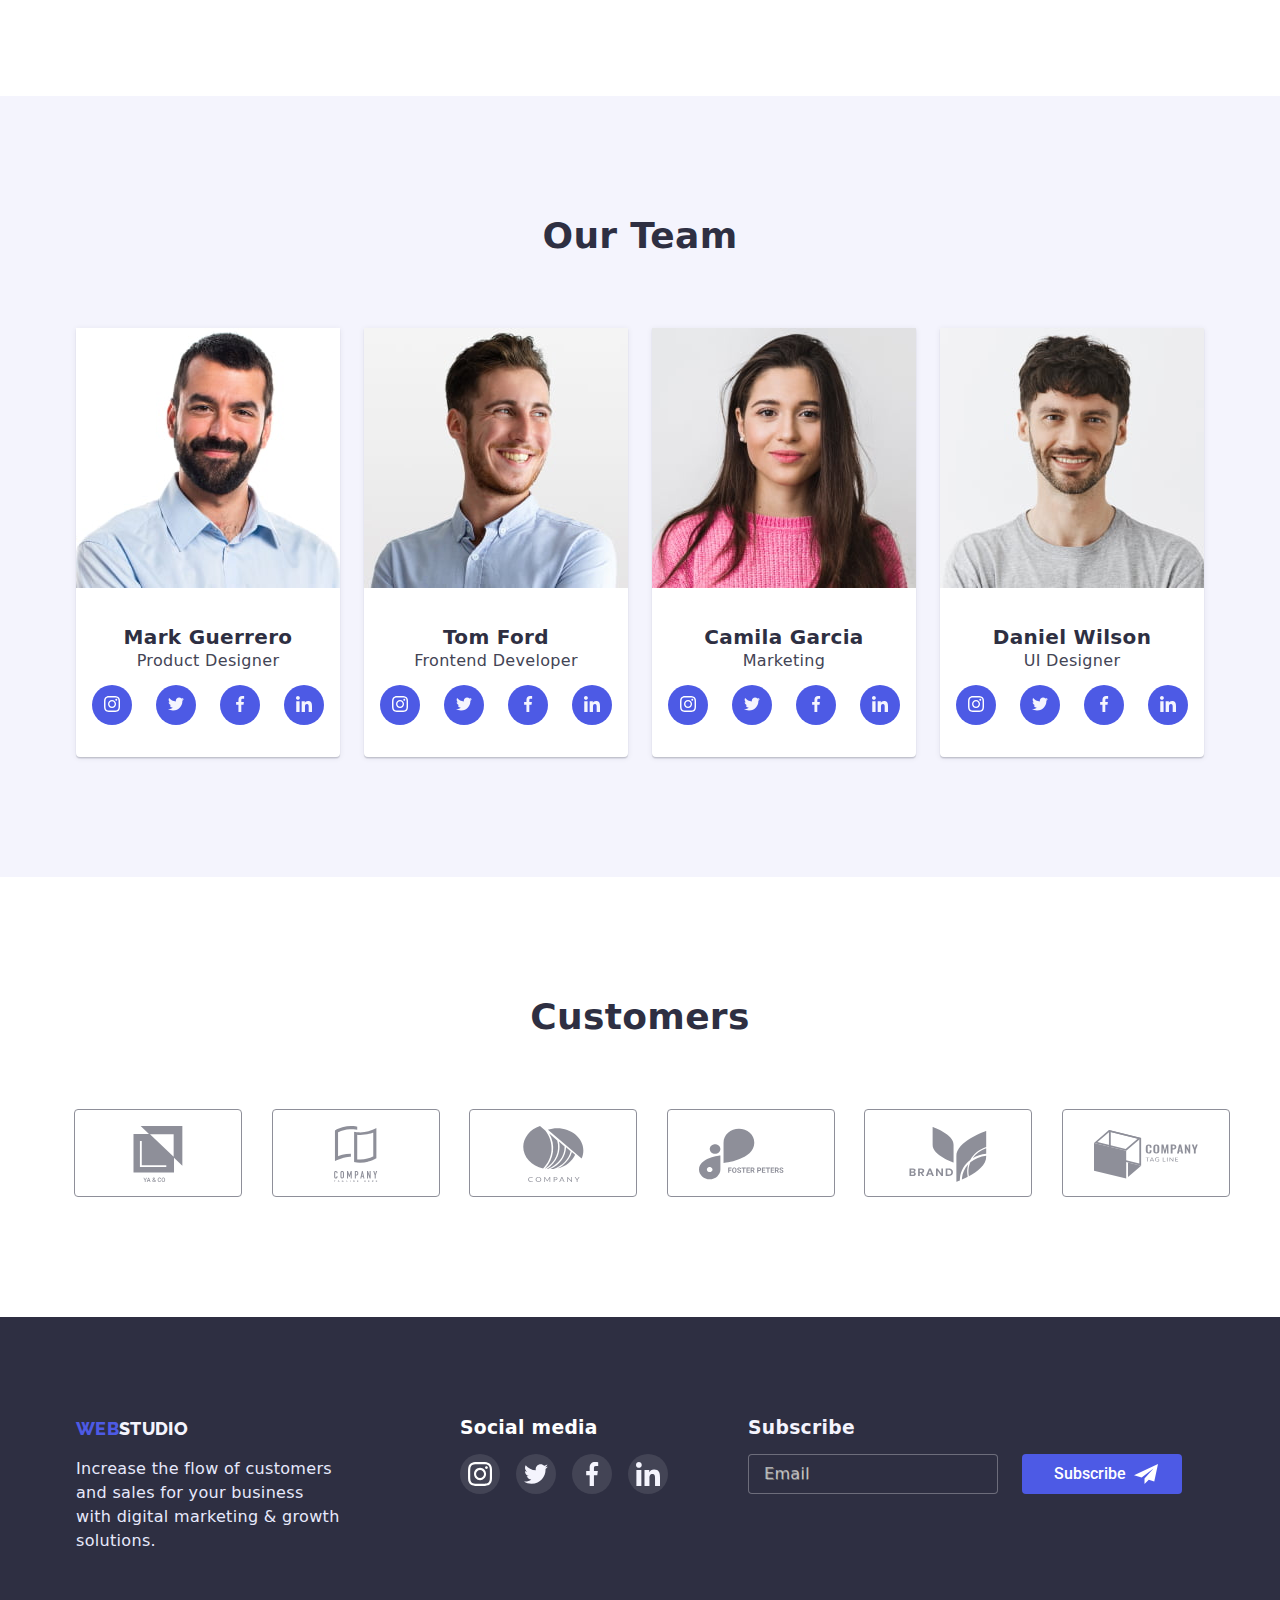
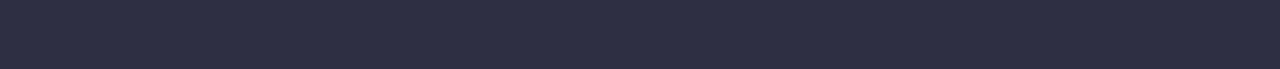
==== commit 86218413: "footer form" ====
--- a/index.html
+++ b/index.html
@@ -312,6 +312,18 @@
             </ul>
             </div>
       </div>
+      <div class="footer-form">
+        <h3>Subscribe</h3>
+        <form action="" autocomplete="on">
+          <div class="footer-sub">
+          <div class="form-filed">
+          <input type="text" id="email" name="Email" class="mail-form-footer" placeholder="Email">
+          <label for="email" class="label-footer" >Email</label>
+          </div>
+        </form>
+        <button class="subscribe">Subscribe</button>
+        </div>
+      </div>
     </div>
     </footer>
     <script src="./js/modal.js"></script>
--- a/css/styles.css
+++ b/css/styles.css
@@ -576,6 +576,94 @@
 .link-footer {
   display: flex;
 }
+.footer-form h3 {
+  margin-top: 0;
+  margin-bottom: 16px;
+  color: #F4F4FD;
+}
+.footer-form {
+margin-left: 80px;
+width: 453px;
+}
+.footer-form form {
+  width: 250px;
+}
+.footer-sub {
+  display: flex;
+  width: 453px;
+}
+.form-filed {
+  position: relative;
+  width: 250px;
+  margin-right: 0;
+}
+.mail-form-footer {
+  width: 250px;
+  height: 40px;
+  border: 1px solid rgba(255, 255, 255, 0.3);
+  border-radius: 4px;
+  background-color: #2E2F42;
+  padding-left: 16px;
+
+  color: #F4F4FD;
+}
+.mail-form-footer:focus + .label-footer,
+.mail-form-footer:not(:placeholder-shown) + .label-footer {
+  left: -50px;
+}
+.label-footer {
+  position: absolute;
+  top: 0;
+  left: 16px;
+  color: rgba(255, 255, 255, 0.6);
+  transform: translateY(58%);
+  transition-property: left;
+  transition-duration: 250ms;
+  -o-transition-timing-function: cubic-bezier(0.4, 0, 0.2, 1);
+  
+}
+.subscribe {
+  position: relative;
+  width: 160px;
+  height: 40px;
+  background-color: var(--accent-color);
+  color: #fff;
+  font-family: 'Roboto';
+  border-radius: 4px;
+  margin-right: 0;
+  margin-left: 24px;
+  border: none;
+  padding-top: 8px;
+  padding-bottom: 8px;
+  padding-right: 24px;
+  padding-left: 0;
+
+  font-weight: 500;
+  font-size: 16px;
+  line-height: 1.5;
+
+  transition-property: background-color;
+  transition-duration: 250ms;
+  transition-timing-function: cubic-bezier(0.4, 0, 0.2, 1);
+}
+.subscribe:hover,
+.subscribe:focus {
+  cursor: pointer;
+  background-color: #404BBF;
+}
+.subscribe::after {
+  position: absolute;
+  top: 0;
+  right: 0;
+  transform: translateY(50%);
+  right: 24px;
+  display: inline-block;
+  content: "";
+  width: 24px;
+  height: 20px;
+  background-image: url(../images/iconsend.svg);
+  
+}
 .radio-button {
   background-color: #f4f4fd;
   color: #4d5ae5;
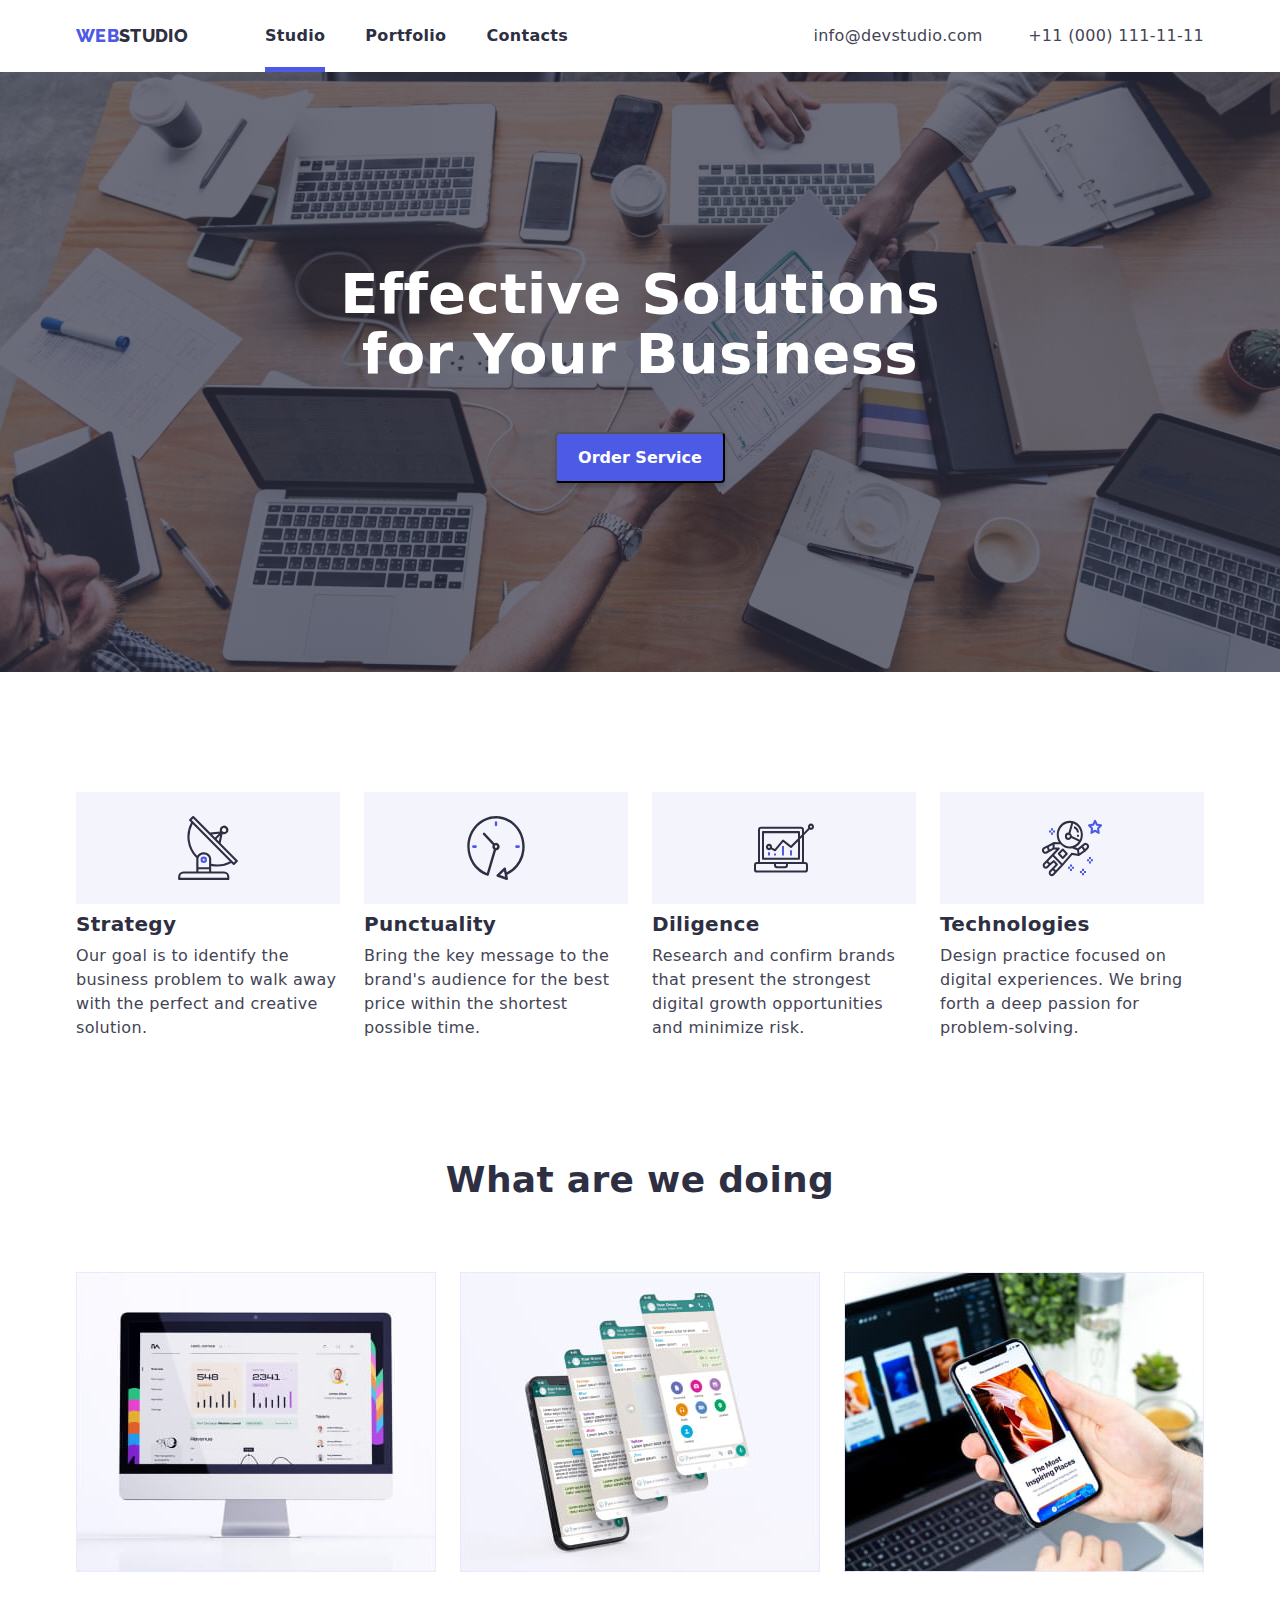
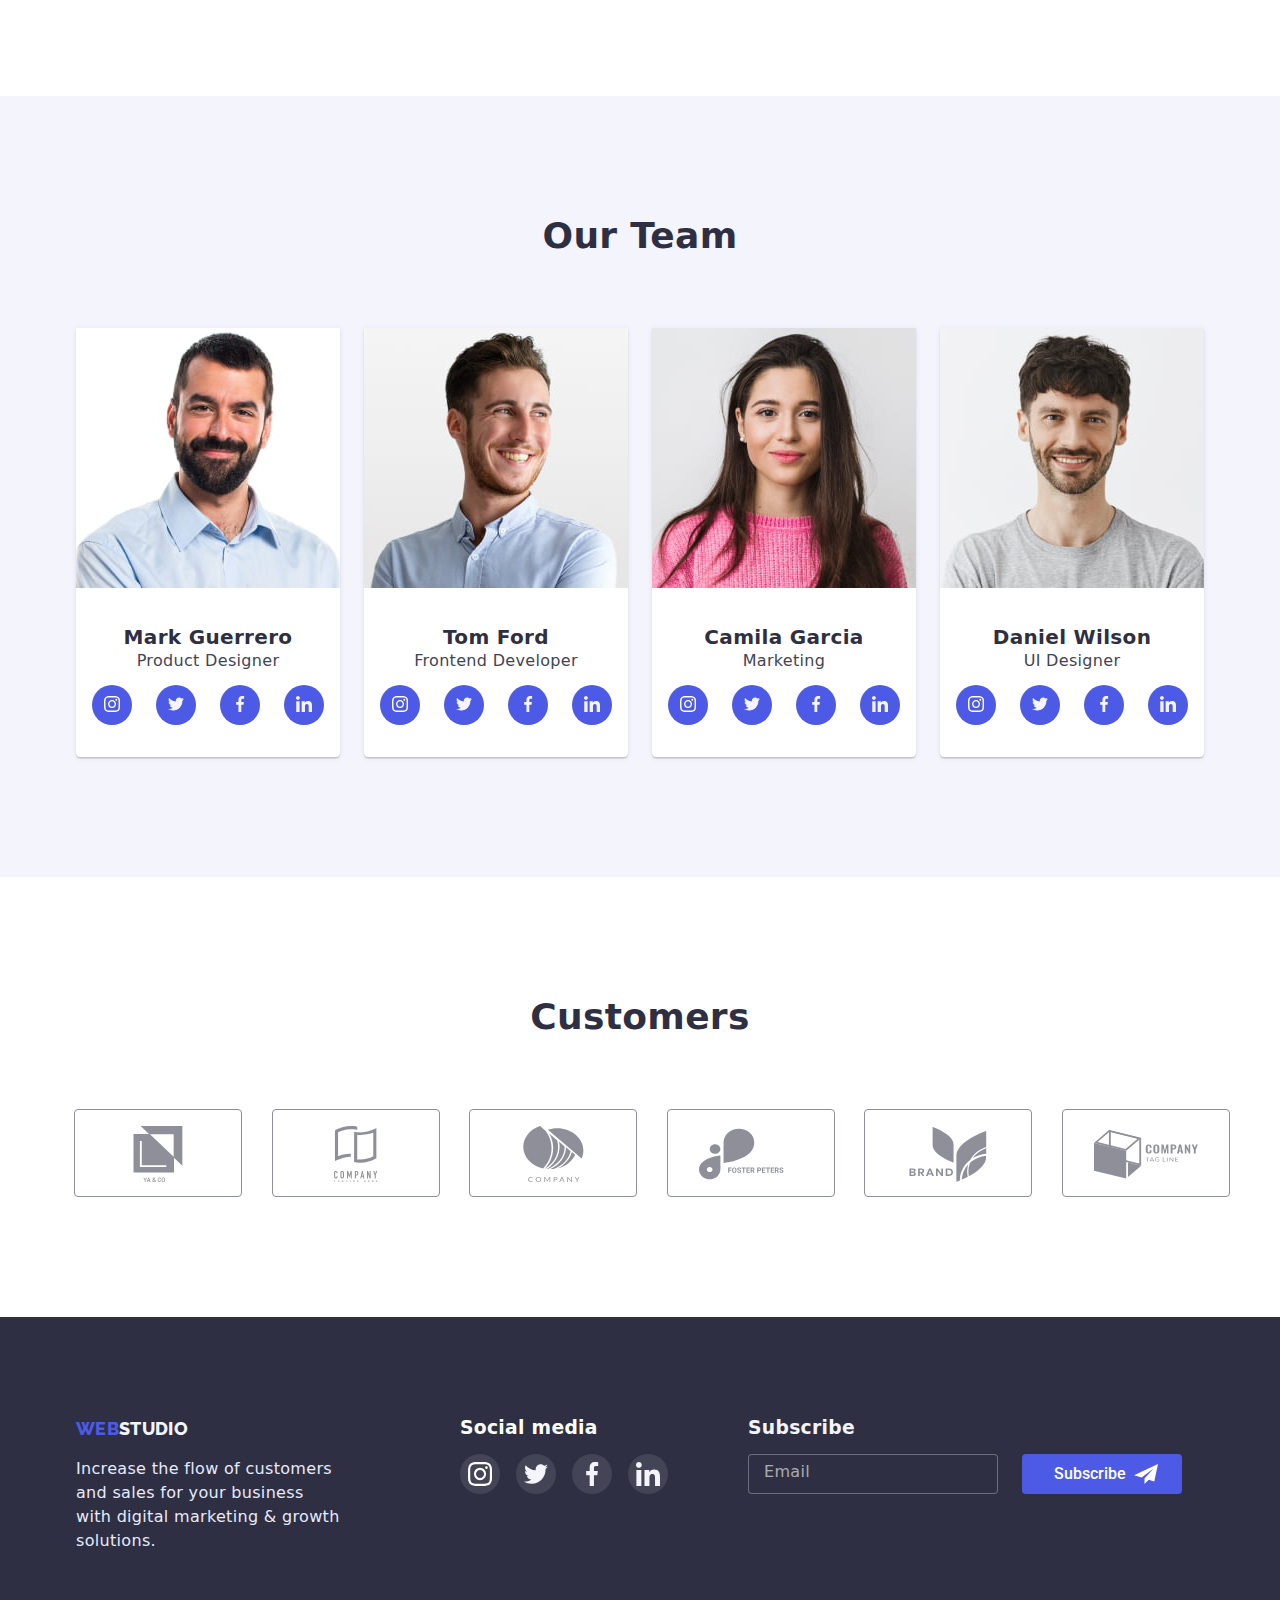
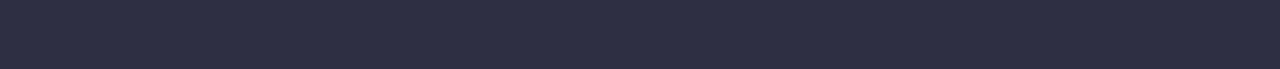
==== commit c201c9e9: "footerform" ====
--- a/index.html
+++ b/index.html
@@ -317,7 +317,7 @@
         <form action="" autocomplete="on">
           <div class="footer-sub">
           <div class="form-filed">
-          <input type="text" id="email" name="Email" class="mail-form-footer" placeholder="Email">
+          <input type="text" id="email" name="Email" class="mail-form-footer" placeholder=" ">
           <label for="email" class="label-footer" >Email</label>
           </div>
         </form>
--- a/css/styles.css
+++ b/css/styles.css
@@ -616,7 +616,7 @@
   top: 0;
   left: 16px;
   color: rgba(255, 255, 255, 0.6);
-  transform: translateY(58%);
+  transform: translateY(50%);
   transition-property: left;
   transition-duration: 250ms;
   -o-transition-timing-function: cubic-bezier(0.4, 0, 0.2, 1);
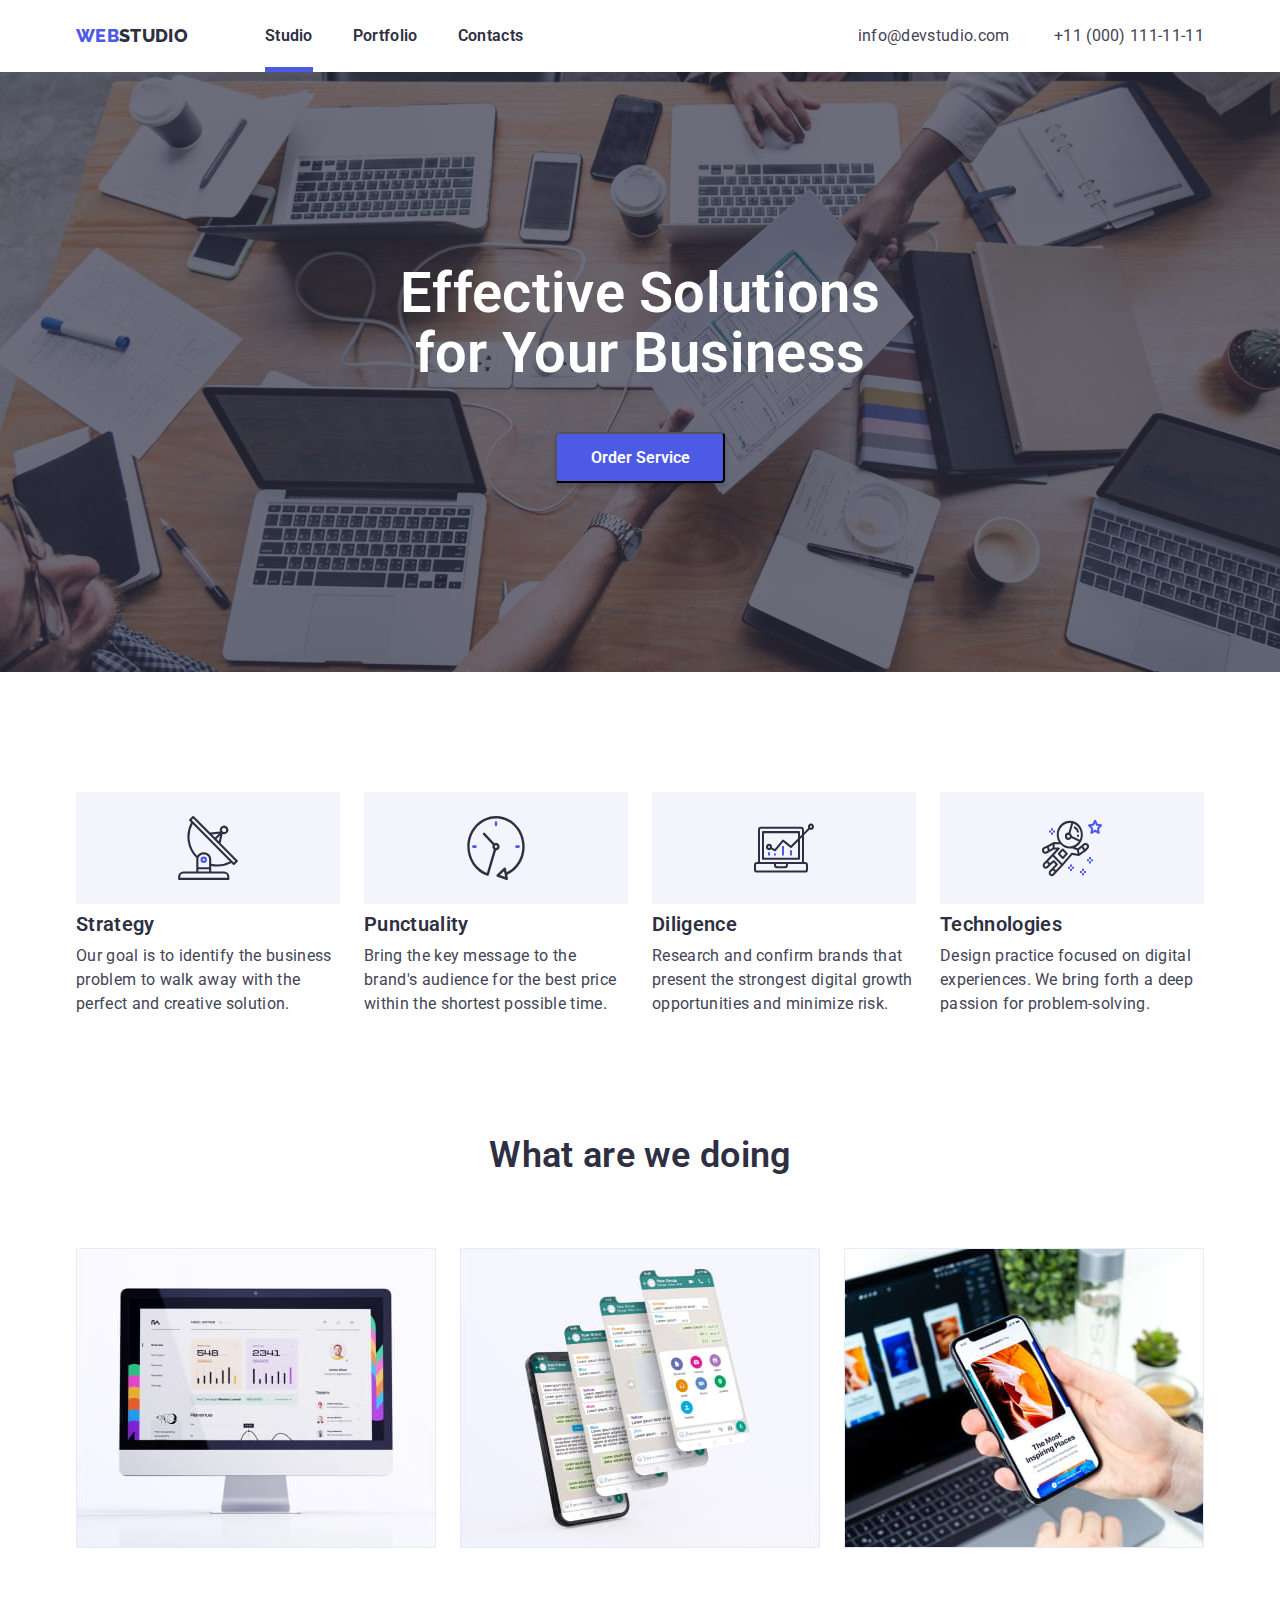
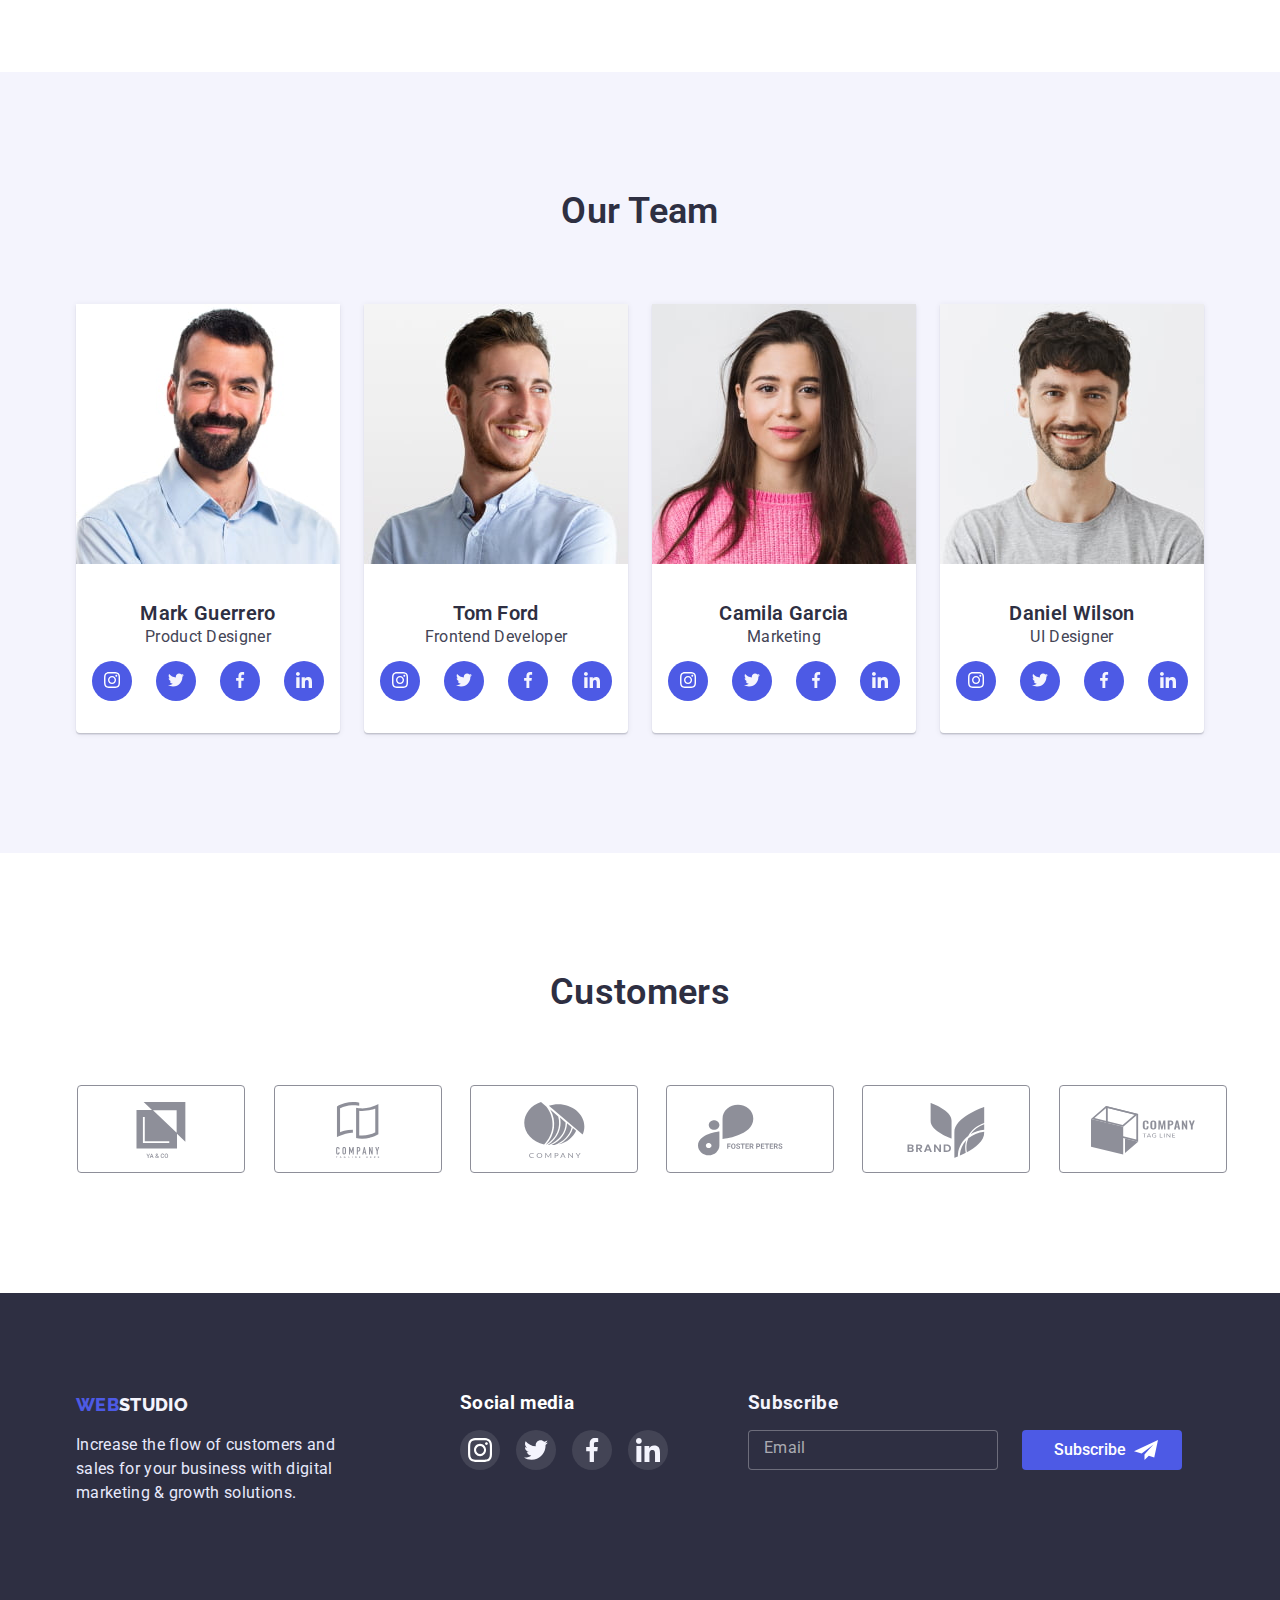
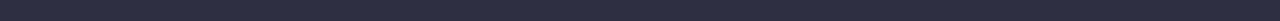
==== commit 727c8dc8: "modalchek" ====
--- a/index.html
+++ b/index.html
@@ -5,6 +5,7 @@
     <meta http-equiv="X-UA-Compatible" content="IE=edge" />
     <meta name="viewport" content="width=device-width, initial-scale=1.0" />
     <title>HW-6-</title>
+    <link rel="stylesheet" href="https://cdnjs.cloudflare.com/ajax/libs/modern-normalize/1.1.0/modern-normalize.min.css">
     <link rel="preconnect" href="https://fonts.googleapis.com" />
     <link rel="preconnect" href="https://fonts.gstatic.com" crossorigin />
     <link
@@ -12,7 +13,7 @@
       rel="stylesheet"
     />
     <link rel="stylesheet" href="css/styles.css" />
-    <link rel="stylesheet" href="https://cdnjs.cloudflare.com/ajax/libs/modern-normalize/1.1.0/modern-normalize.min.css">
+    
   </head>
   <body class="list" >
     <header class="header">
@@ -37,8 +38,52 @@
       <div class="backdrop is-hidden" data-modal>
         <div class="modal">
           <button class="modal-btn" data-modal-close>
-            <img class="icon-close" src="./images/close.jpg" alt="">
+            <svg class="icon-close">
+              <use href="./images/symbol-defs.svg#icon-closebtn"></use>
+            </svg>
           </button>
+          <div class="form-modal">
+            <h3>Leave your contacts and we will call you back</h3>
+            <form class="modal-form" action="">
+            
+            <label class="label-modal" for="name">Name</label>
+            <div class="form-name">
+            <input class="input-modal" type="text" name="name" id="name">
+            <svg class="name-svg">
+              <use href="./images/symbol-defss.svg#icon-nameform"></use>
+            </svg>
+            </div>
+            <div class="form-phone">
+              <label class="label-modal" for="tel" >Phone</label>
+              <div class="form-name">
+              <input class="input-modal" type="tel" name="tel" id="tel">
+                <svg class="name-svg">
+              <use href="./images/symbol-defss.svg#icon-telform"></use>
+              </svg>
+              </div>
+            </div>
+            <div class="form-email">
+              <label class="label-modal" for="email">Email</label>
+              <div class="form-name">
+              <input class="input-modal" type="email" name="email" id="email">
+                  <svg class="name-svg">
+              <use href="./images/symbol-defss.svg#icon-mailform"></use>
+              </svg>
+              </div>
+            </div>
+            <label class="label-modal" for="comment">Comment</label>
+            <textarea class="input-comment" name="comment" id="comment" cols="30" rows="10"></textarea>
+            
+            
+              <input class="privacy" type="checkbox" name="privacy" id="privacy">
+              <label class="label-privacy" for="privacy">
+              I accept the terms and conditions of the <a class="privacy-link" href="">Privacy Policy</a>
+            </label>
+            <div class="btn-send">
+            <button class="send" type="submit">Send</button>
+            </div>
+            </form>
+          </div>
         </div>
       </div>
       <section class="main">
@@ -320,8 +365,8 @@
           <input type="text" id="email" name="Email" class="mail-form-footer" placeholder=" ">
           <label for="email" class="label-footer" >Email</label>
           </div>
+          <button class="subscribe" type="submit">Subscribe</button>
         </form>
-        <button class="subscribe">Subscribe</button>
         </div>
       </div>
     </div>
@@ -329,4 +374,3 @@
     <script src="./js/modal.js"></script>
   </body>
 </html>
-
--- a/css/styles.css
+++ b/css/styles.css
@@ -97,31 +97,193 @@
 }
 .modal {
   position: absolute;
-  display: flex;
   top: 50%;
   left: 50%;
   transform: translate(-50%, -50%);
-  flex-direction: row-reverse;
+  padding-left: 24px;
+  padding-right: 24px;
+  padding-top: 72px;
   
   width: 408px;
-  height: 576px;
+  height: 599px;
 
   background-color: #FCFCFC;
   border-radius: 4px;
+}
+.form-modal h3 {
+margin: 0;
+margin-bottom: 14px;
+font-size: 16px;
+text-align: center;
+}
+.form-modal {
+  width: 360px;
+
+}
+
+.label-modal {
+  color: #8E8F99;
+  font-family: 'Roboto';
+  font-size: 12px;
+  line-height: 1.14;
+  
+  
+}
+.form-name {
+  position: relative;
+  height: 40px;
+  margin-bottom: 8px;
+  margin-top: 4px;
+}
+.name-svg {
+  position: absolute;
+  top: 0;
+  left: 19px;
+  transform: translateY(15px);
+  width: 12px;
+  height: 12px;
+  fill: #2E2F42;
+}
+.btn-send {
+  text-align: center;
+  padding-top: 24px;
+}
+.send {
+  width: 169px;
+  height: 56px;
+  color: #FCFCFC;
+  background: #4D5AE5;
+  box-shadow: 0px 4px 4px rgba(0, 0, 0, 0.15);
+  border-radius: 4px;
+  border: none;
+  
+
+  transition-property: background-color;
+  transition-duration: 250ms;
+  transition-timing-function: cubic-bezier(0.4, 0, 0.2, 1);
+}
+.send:hover {
+  cursor: pointer;
+  background-color: #404BBF;
+}
+.input-comment {
+  width: 360px;
+  height: 120px;
+  margin-top: 4px;
+  resize: none;
+  border-radius: 4px;
+  border: 1px solid rgba(33, 33, 33, 0.2);
+  outline: 0px;
+  transition: border;
+  transition-duration: 250ms;
+  transition-timing-function: cubic-bezier(0.4, 0, 0.2, 1);
+
+}
+.input-comment:hover,
+.input-comment:focus {
+  border: 1px solid #404BBF;
+  cursor: pointer;
+  outline: 0px;
+}
+.input-modal {
+  padding-left: 38px;
+  width: 360px;
+  height: 40px;
+  border: 1px solid;
+  border-color: rgba(33, 33, 33, 0.2);
+  border-radius: 4px;
+  margin-bottom: 8px;
+  outline: 0px;
+  transition: border;
+  transition-duration: 250ms;
+  transition-timing-function: cubic-bezier(0.4, 0, 0.2, 1);
+}
+.input-modal:hover,
+.input-modal:focus {
+  border: 1px solid #404BBF;
+  cursor: pointer;
+  outline: 0px;
+}
+.name-svg {
+  transition: fill;
+  transition-duration: 250ms;
+  transition-timing-function: cubic-bezier(0.4, 0, 0.2, 1);
+
+}
+.input-modal:focus + .name-svg,
+.input-modal:hover + .name-svg{
+  fill: #4D5AE5;
 }
 .backdrop.is-hidden {
 opacity: 0;
 pointer-events: none;
 visibility: hidden;
 }
+.privacy {
+overflow: hidden;
+width: 1px;
+height: 1px;
+margin: -1px;
+border: 0;
+padding: 0;
+clip: rect(0 0 0 0);
+opacity: 0;
+} 
+.privacy:checked ~ .label-privacy::before {
+  background-color: #4D5AE5;
+  background-image: url(../images/chekd.svg);
+  background-size: contain;
+  background-repeat: no-repeat;
+  border-color: #4D5AE5;
+  background-position: center;
+  
+}
+.label-privacy {
+  display: flex;
+  align-items: center;
+  color: #8E8F99;
+  font-family: 'Roboto';
+  font-size: 12px;
+  line-height: 1.14;
+  position: relative;
+  margin: 0;
+}
+.label-privacy::before {
+  content: "";
+  display: inline-block;
+  width: 16px;
+  height: 16px;
+  border: 2px solid #212121;
+  border-radius: 2px;
+  margin-right: 8px;
+}
+.label-privacy:hover::before  {
+  cursor: pointer;
+}
+.privacy-link {
+  position: relative;
+  text-decoration: none;
+  color: var(--accent-color);
+}
+.privacy-link::after {
+position: absolute;
+bottom: 1px;
+right: 0;
+display: block;
+content: "";
+width: 100%;
+height: 1px;
+background-color: #2196f3;
+}
 .modal-btn {
+  position: absolute;
+  top: 24px;
+  right: 24px;
   padding: 0;
   text-align: center;
   display: flex;
   justify-content: center;
   padding-top: 8px;
-  margin-top: 24px;
-  margin-right: 24px;
   
   width: 24px;
   height: 24px;
@@ -129,9 +291,12 @@
   cursor: pointer;
   border: 1px solid rgba(0, 0, 0, 0.1);
 }
+.modal-btn:hover {
+  box-shadow: 0px 1px 6px rgba(46, 47, 66, 0.08), 0px 1px 1px rgba(46, 47, 66, 0.16), 0px 2px 1px rgba(46, 47, 66, 0.08);
+}
 .icon-close {
-  display: block;
-  
+  width: 8px;
+  height: 8px;
 }
 .overlay {
   padding-top: 192px;
